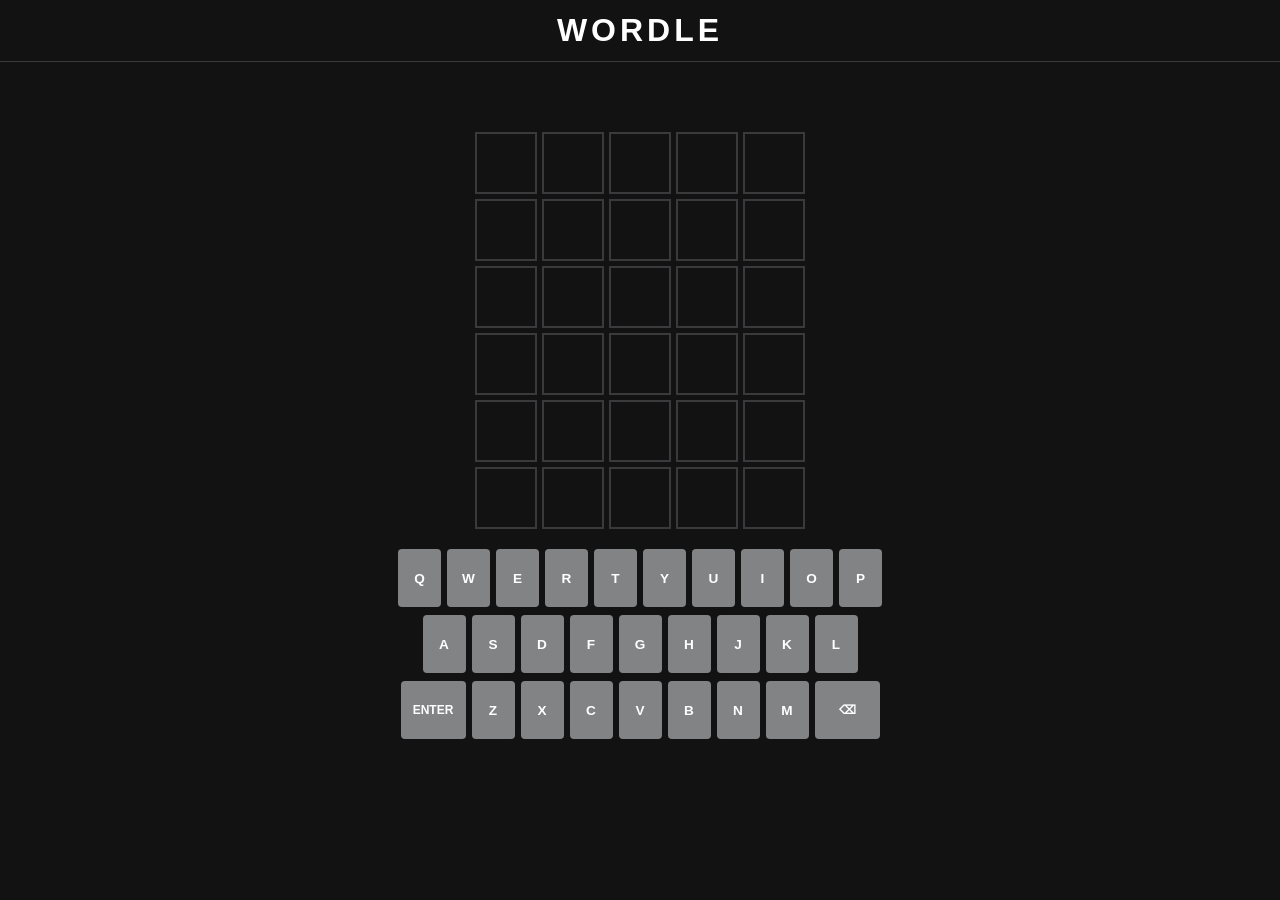
==== index.html @ 171d57df "Initial commit - Wordle clone" ====
<!DOCTYPE html>
<html lang="en">
<head>
  <meta charset="UTF-8" />
  <meta name="viewport" content="width=device-width, initial-scale=1.0" />
  <title>Wordle</title>
  <link rel="stylesheet" href="style.css" />
</head>
<body>
  <header>
    <h1>WORDLE</h1>
  </header>

  <div id="message"></div>

  <div id="board"></div>

  <div id="keyboard"></div>

  <script src="app.js"></script>
</body>
</html>
---- style.css ----
﻿* { box-sizing: border-box; margin: 0; padding: 0; }

body {
  background: #121213;
  color: #fff;
  font-family: "Clear Sans", Arial, sans-serif;
  display: flex;
  flex-direction: column;
  align-items: center;
  min-height: 100vh;
}

header {
  width: 100%;
  border-bottom: 1px solid #3a3a3c;
  padding: 12px 0;
  text-align: center;
}

header h1 {
  font-size: 2rem;
  font-weight: 700;
  letter-spacing: 4px;
}

#message {
  height: 36px;
  margin: 12px 0;
  font-size: 0.95rem;
  font-weight: 600;
  color: #fff;
  background: #3a3a3c;
  padding: 6px 16px;
  border-radius: 4px;
  display: flex;
  align-items: center;
  justify-content: center;
  opacity: 0;
  transition: opacity 0.3s;
}

#message.show { opacity: 1; }

#board {
  display: grid;
  grid-template-rows: repeat(6, 1fr);
  gap: 5px;
  margin: 10px 0 20px;
}

.row {
  display: grid;
  grid-template-columns: repeat(5, 1fr);
  gap: 5px;
}

.tile {
  width: 62px;
  height: 62px;
  border: 2px solid #3a3a3c;
  display: flex;
  align-items: center;
  justify-content: center;
  font-size: 2rem;
  font-weight: 700;
  text-transform: uppercase;
  transition: border-color 0.1s;
  user-select: none;
}

.tile.filled { border-color: #565758; }

.tile.correct { background: #538d4e; border-color: #538d4e; color: #fff; }
.tile.present { background: #b59f3b; border-color: #b59f3b; color: #fff; }
.tile.absent  { background: #3a3a3c; border-color: #3a3a3c; color: #fff; }

.tile.pop {
  animation: pop 0.1s ease-in-out;
}

.tile.flip {
  animation: flip 0.5s ease forwards;
}

@keyframes pop {
  0%   { transform: scale(1); }
  50%  { transform: scale(1.12); }
  100% { transform: scale(1); }
}

@keyframes flip {
  0%   { transform: rotateX(0); }
  50%  { transform: rotateX(-90deg); }
  100% { transform: rotateX(0); }
}

@keyframes shake {
  0%, 100% { transform: translateX(0); }
  20%, 60% { transform: translateX(-4px); }
  40%, 80% { transform: translateX(4px); }
}

.row.shake { animation: shake 0.4s ease; }

#keyboard {
  display: flex;
  flex-direction: column;
  gap: 8px;
  align-items: center;
}

.kb-row {
  display: flex;
  gap: 6px;
}

.key {
  height: 58px;
  min-width: 43px;
  padding: 0 6px;
  border: none;
  border-radius: 4px;
  background: #818384;
  color: #fff;
  font-size: 0.85rem;
  font-weight: 700;
  cursor: pointer;
  text-transform: uppercase;
  transition: background 0.2s;
}

.key.wide { min-width: 65px; font-size: 0.75rem; }
.key.correct { background: #538d4e; }
.key.present { background: #b59f3b; }
.key.absent  { background: #3a3a3c; }
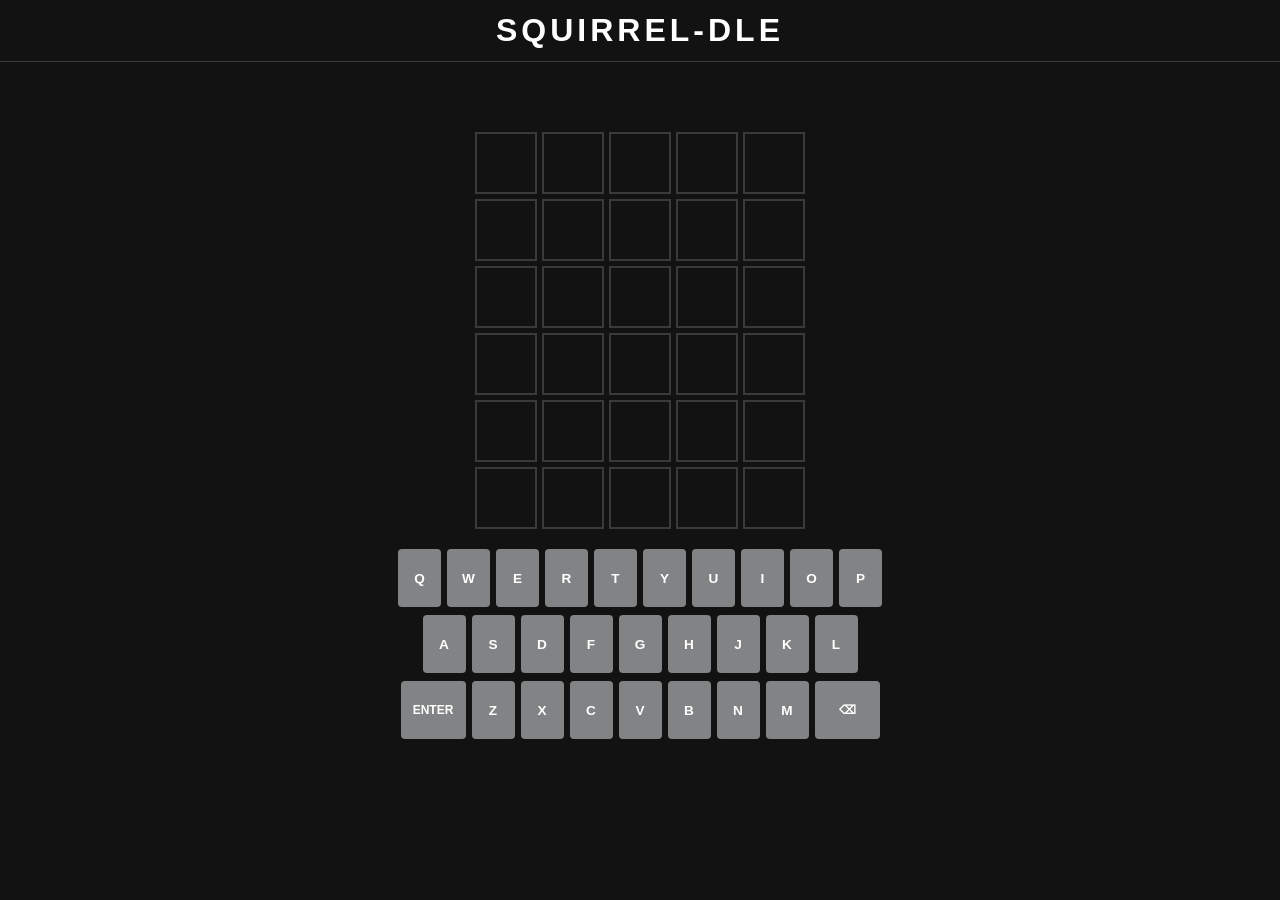
==== commit 0624b6b0: "Add SQUIRREL-DLE title and win screen" ====
--- a/index.html
+++ b/index.html
@@ -1,14 +1,14 @@
-<!DOCTYPE html>
+﻿<!DOCTYPE html>
 <html lang="en">
 <head>
   <meta charset="UTF-8" />
   <meta name="viewport" content="width=device-width, initial-scale=1.0" />
-  <title>Wordle</title>
+  <title>Squirrel-dle</title>
   <link rel="stylesheet" href="style.css" />
 </head>
 <body>
   <header>
-    <h1>WORDLE</h1>
+    <h1>SQUIRREL-DLE</h1>
   </header>
 
   <div id="message"></div>
@@ -18,5 +18,13 @@
   <div id="keyboard"></div>
 
   <script src="app.js"></script>
+  <div id="win-overlay">
+    <pre id="squirrel-art"></pre>
+    <div class="win-msg" id="win-msg"></div>
+    <div class="win-word" id="win-word"></div>
+    <button id="play-again" onclick="location.reload()">Play Again</button>
+  </div>
 </body>
 </html>
+
+
--- a/style.css
+++ b/style.css
@@ -133,3 +133,73 @@
 .key.correct { background: #538d4e; }
 .key.present { background: #b59f3b; }
 .key.absent  { background: #3a3a3c; }
+
+/* Win overlay */
+#win-overlay {
+  display: none;
+  position: fixed;
+  inset: 0;
+  background: rgba(0,0,0,0.85);
+  z-index: 100;
+  flex-direction: column;
+  align-items: center;
+  justify-content: center;
+  animation: fadeIn 0.5s ease;
+}
+
+#win-overlay.show {
+  display: flex;
+}
+
+#win-overlay pre {
+  color: #c8a84b;
+  font-size: 0.85rem;
+  line-height: 1.3;
+  text-align: left;
+  white-space: pre;
+  font-family: monospace;
+  animation: bounceIn 0.6s ease;
+}
+
+#win-overlay .win-msg {
+  margin-top: 24px;
+  font-size: 1.6rem;
+  font-weight: 700;
+  color: #fff;
+  letter-spacing: 2px;
+}
+
+#win-overlay .win-word {
+  margin-top: 8px;
+  font-size: 1rem;
+  color: #538d4e;
+  letter-spacing: 3px;
+  text-transform: uppercase;
+}
+
+#play-again {
+  margin-top: 28px;
+  padding: 12px 32px;
+  background: #538d4e;
+  color: #fff;
+  border: none;
+  border-radius: 4px;
+  font-size: 1rem;
+  font-weight: 700;
+  cursor: pointer;
+  letter-spacing: 1px;
+  transition: background 0.2s;
+}
+
+#play-again:hover { background: #6aaf63; }
+
+@keyframes fadeIn {
+  from { opacity: 0; }
+  to   { opacity: 1; }
+}
+
+@keyframes bounceIn {
+  0%   { transform: scale(0.5); opacity: 0; }
+  70%  { transform: scale(1.1); }
+  100% { transform: scale(1);   opacity: 1; }
+}
